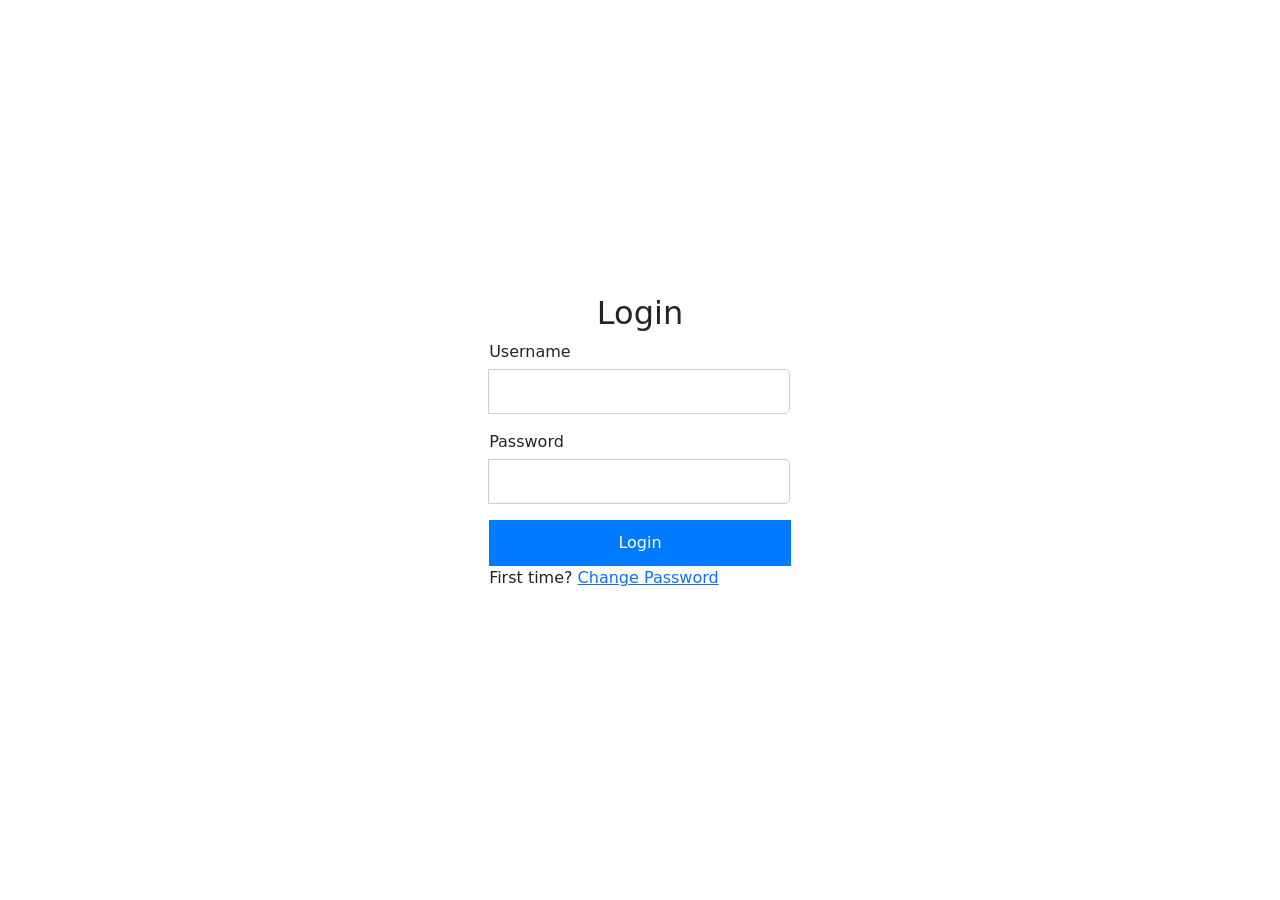
==== index.html @ fbe425cc "Update script paths for login and auth JavaScript files" ====
<!DOCTYPE html>
<html lang="en">
<head>
    <meta charset="UTF-8">
    <title>Voting App Login</title>
    <link rel="stylesheet" href="/css/login.css">
    <link href="https://cdn.jsdelivr.net/npm/bootstrap@5.0.2/dist/css/bootstrap.min.css" rel="stylesheet"
          integrity="sha384-EVSTQN3/azprG1Anm3QDgpJLIm9Nao0Yz1ztcQTwFspd3yD65VohhpuuCOmLASjC" crossorigin="anonymous">
</head>
<body>
<div class="logincontainer">
    <h2>Login</h2>
    <form id="loginForm">
        <div class="input-group">
            <label for="username">Username</label>
            <input type="text" id="username" name="username" required>
        </div>
        <div class="input-group">
            <label for="password">Password</label>
            <input type="password" id="password" name="password" required>
        </div>
        <button type="submit">Login</button>
        <span>First time? </span><a id="forgotpassword" class="mt-5" data-bs-toggle="modal" data-bs-target="#userModal">Change Password</a>
    </form>
    <p id="message"></p>
</div>


<!-- User Password Change Modal -->
<div class="modal fade" id="userModal" tabindex="-1" aria-labelledby="exampleModalLabel" aria-hidden="true">
    <div class="modal-dialog">
        <div class="modal-content">
            <div class="modal-header">
                <h5 class="modal-title">Change Password</h5>
                <button type="button" class="btn-close" data-bs-dismiss="modal" aria-label="Close"></button>
            </div>
            <div class="modal-body">
                <form id="changePasswordForm">
                    <div class="mb-3">
                        <label for="modalUsername" class="form-label">Username</label>
                        <input type="text" id="modalUsername" class="form-control" required />
                    </div>
                    <div class="mb-3">
                        <label for="modalOldPassword" class="form-label">Old Password</label>
                        <input type="password" id="modalOldPassword" class="form-control" required />
                    </div>
                    <div class="mb-3">
                        <label for="modalNewPassword" class="form-label">New Password</label>
                        <input type="password" id="modalNewPassword" class="form-control" required />
                    </div>
                </form>
            </div>
            <div class="modal-footer">
                <button type="button" class="btn btn-secondary" data-bs-dismiss="modal">Cancel</button>
                <button type="button" id="savePasswordBtn" class="btn btn-primary">Save</button>
            </div>
        </div>
    </div>
</div>

<script src="https://cdn.jsdelivr.net/npm/bootstrap@5.0.2/dist/js/bootstrap.bundle.min.js"
        integrity="sha384-MrcW6ZMFYlzcLA8Nl+NtUVF0sA7MsXsP1UyJoMp4YLEuNSfAP+JcXn/tWtIaxVXM" crossorigin="anonymous"></script>
<script type="module" src="/js/login.js"></script>
<!--<script type="module" src="../js/config.js"></script>-->
<script src="/js/auth.js"></script>
</body>
</html>
---- css/login.css ----
body {
    font-family: Arial, sans-serif;
    background: #f4f4f9;
    display: flex;
    justify-content: center;
    align-items: center;
    height: 100vh;
}

.login-container {
    background: white;
    padding: 2rem;
    border-radius: 10px;
    box-shadow: 0px 5px 20px rgba(0,0,0,0.1);
    width: 300px;
}

h2 {
    text-align: center;
    margin-bottom: 1rem;
}

.input-group {
    margin-bottom: 1rem;
}

label {
    display: block;
    margin-bottom: .3rem;
}

input {
    width: 100%;
    padding: .6rem;
    border: 1px solid #ccc;
    border-radius: 5px;
}

button {
    width: 100%;
    padding: .7rem;
    border: none;
    background: #007bff;
    color: white;
    font-size: 1rem;
    border-radius: 5px;
    cursor: pointer;
}

button:hover {
    background: #0056b3;
}

#message {
    margin-top: 1rem;
    text-align: center;
}


#forgotpassword {
    cursor: pointer;
    font-weight: lighter;
    font-size: 1rem;
}
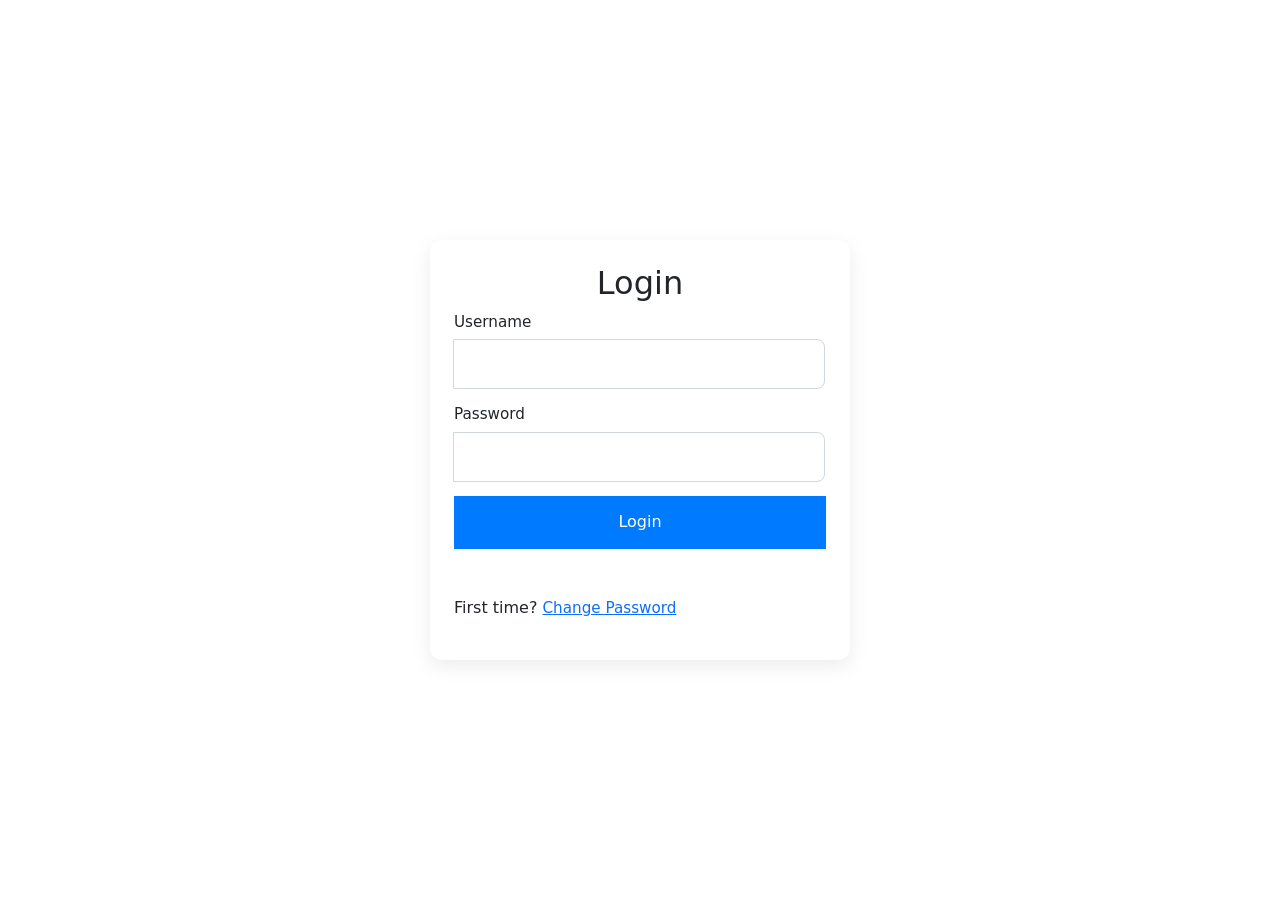
==== commit 8ceae82e: "responsive update" ====
--- a/index.html
+++ b/index.html
@@ -2,13 +2,14 @@
 <html lang="en">
 <head>
     <meta charset="UTF-8">
+    <meta name="viewport" content="width=device-width, initial-scale=1">
     <title>Voting App Login</title>
-    <link rel="stylesheet" href="/css/login.css">
+    <link rel="stylesheet" href="./css/login.css">
     <link href="https://cdn.jsdelivr.net/npm/bootstrap@5.0.2/dist/css/bootstrap.min.css" rel="stylesheet"
           integrity="sha384-EVSTQN3/azprG1Anm3QDgpJLIm9Nao0Yz1ztcQTwFspd3yD65VohhpuuCOmLASjC" crossorigin="anonymous">
 </head>
 <body>
-<div class="logincontainer">
+<div class="login-container">
     <h2>Login</h2>
     <form id="loginForm">
         <div class="input-group">
@@ -60,8 +61,8 @@
 
 <script src="https://cdn.jsdelivr.net/npm/bootstrap@5.0.2/dist/js/bootstrap.bundle.min.js"
         integrity="sha384-MrcW6ZMFYlzcLA8Nl+NtUVF0sA7MsXsP1UyJoMp4YLEuNSfAP+JcXn/tWtIaxVXM" crossorigin="anonymous"></script>
-<script type="module" src="/js/login.js"></script>
+<script type="module" src="./js/login.js"></script>
 <!--<script type="module" src="../js/config.js"></script>-->
-<script src="/js/auth.js"></script>
+<script src="./js/auth.js"></script>
 </body>
 </html>
--- a/css/login.css
+++ b/css/login.css
@@ -1,64 +1,112 @@
+/* Responsive login styles */
+:root {
+    --bg: #f4f4f9;
+    --card-bg: #ffffff;
+    --accent: #007bff;
+    --accent-dark: #0056b3;
+    --max-card-width: 420px;
+}
+
+*,
+*::before,
+*::after { box-sizing: border-box; }
+
+html, body {
+    height: 100%;
+    margin: 0;
+}
+
 body {
-    font-family: Arial, sans-serif;
-    background: #f4f4f9;
+    font-family: Arial, Helvetica, sans-serif;
+    background: var(--bg);
     display: flex;
     justify-content: center;
     align-items: center;
-    height: 100vh;
+    padding: 1rem; /* safe area on small screens */
 }
 
 .login-container {
-    background: white;
-    padding: 2rem;
-    border-radius: 10px;
-    box-shadow: 0px 5px 20px rgba(0,0,0,0.1);
-    width: 300px;
+    background: var(--card-bg);
+    padding: 1.5rem;
+    border-radius: 12px;
+    box-shadow: 0 6px 20px rgba(0,0,0,0.08);
+    width: 100%;
+    max-width: var(--max-card-width);
+    min-width: 260px;
 }
 
 h2 {
     text-align: center;
     margin-bottom: 1rem;
+    font-size: 1.25rem;
 }
 
 .input-group {
-    margin-bottom: 1rem;
+    margin-bottom: 0.9rem;
 }
 
 label {
     display: block;
-    margin-bottom: .3rem;
+    margin-bottom: 0.35rem;
+    font-size: 0.95rem;
 }
 
 input {
     width: 100%;
-    padding: .6rem;
-    border: 1px solid #ccc;
-    border-radius: 5px;
+    padding: 0.75rem;
+    border: 1px solid #d0d7de;
+    border-radius: 8px;
+    font-size: 1rem;
 }
 
 button {
     width: 100%;
-    padding: .7rem;
+    padding: 0.9rem;
     border: none;
-    background: #007bff;
+    background: var(--accent);
     color: white;
-    font-size: 1rem;
-    border-radius: 5px;
+    font-size: 1.05rem;
+    border-radius: 8px;
     cursor: pointer;
+    touch-action: manipulation;
 }
 
 button:hover {
-    background: #0056b3;
+    background: var(--accent-dark);
 }
 
 #message {
-    margin-top: 1rem;
+    margin-top: 0.9rem;
     text-align: center;
+    font-size: 0.95rem;
 }
-
 
 #forgotpassword {
     cursor: pointer;
-    font-weight: lighter;
+    font-weight: 500;
+    font-size: 0.95rem;
+    display: inline-block;
+    margin-top: 0.6rem;
+}
+
+/* Modal form inputs (slightly larger on small screens) */
+.modal-body input {
+    padding: 0.7rem;
     font-size: 1rem;
+}
+
+/* Small screens tweaks */
+@media (max-width: 420px) {
+    .login-container { padding: 1rem; }
+    h2 { font-size: 1.1rem; }
+    input { padding: 0.75rem; font-size: 1rem; }
+    button { padding: 0.9rem; font-size: 1.05rem; }
+}
+
+@media (max-width: 360px) {
+    .login-container { padding: 0.85rem; }
+    h2 { font-size: 1rem; }
+    label { font-size: 0.9rem; }
+    input { padding: 0.7rem; }
+    button { padding: 0.85rem; font-size: 1rem; }
 }
